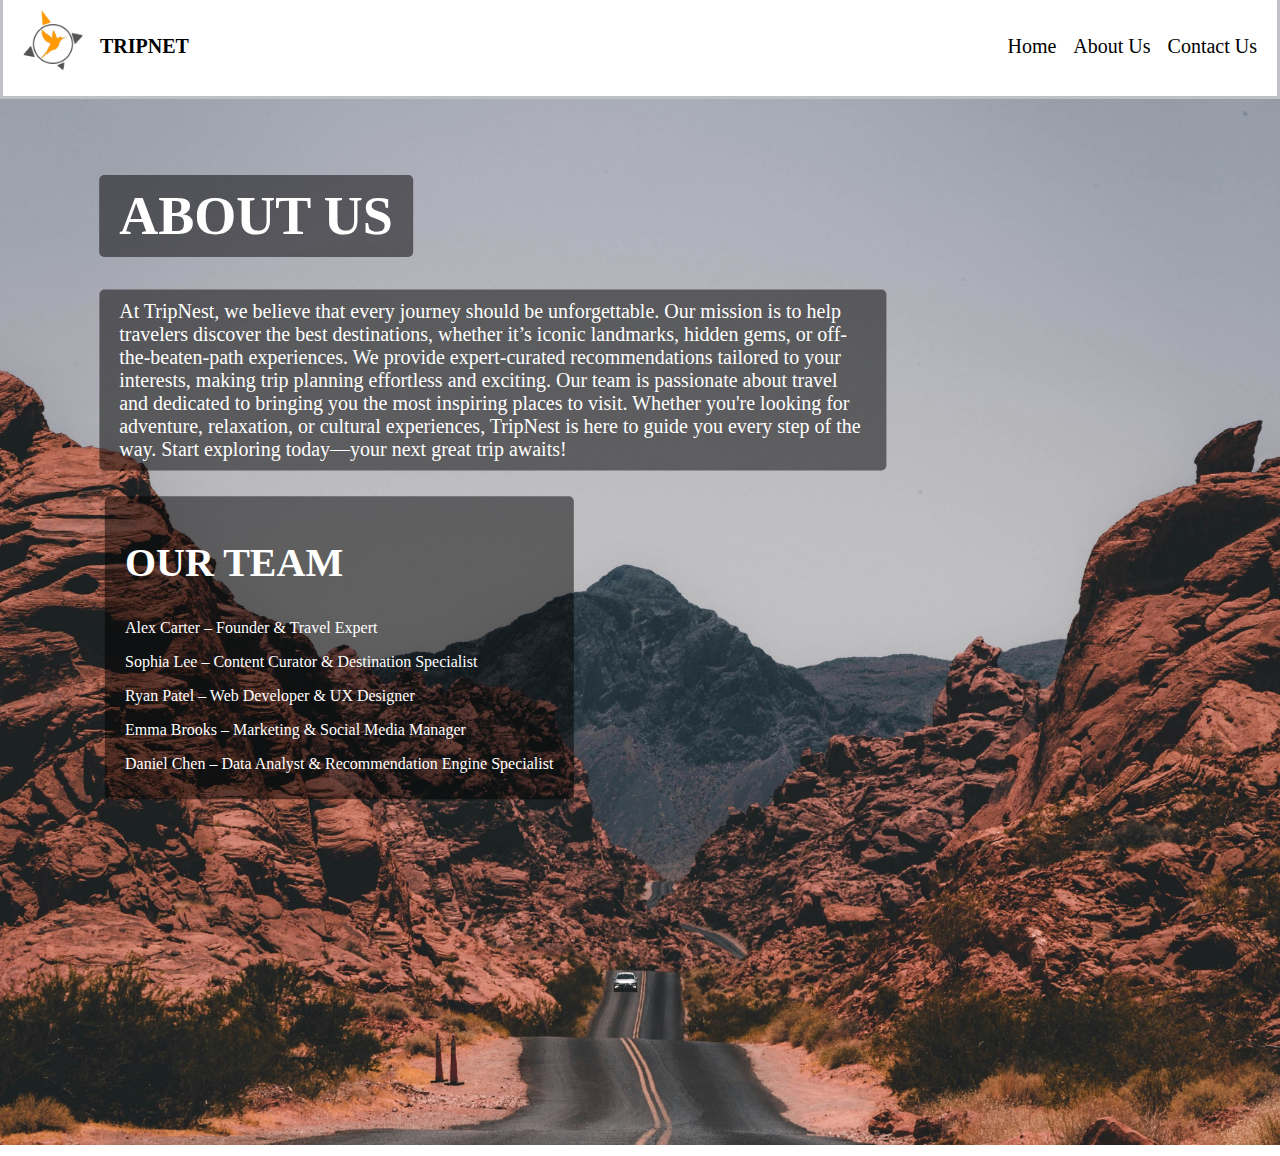
==== travel_recommendation_aboutus.html @ 95cdb9ea "test commit changed href link" ====
<!DOCTYPE html>
<html>
    <head>
        <title>TripNest</title>

        <link rel="stylesheet" href="/travelRecommendation/header.css">
        <link rel="stylesheet" href="/travelRecommendation/general.css">
        <link rel="stylesheet" href="/travelRecommendation/main.css">
       
    </head>
    <body>
        <header>
            <nav class="leftNav">
                <img class="logo" src="/travelRecommendation/images/Black and White Circular Art & Design Logo.png">
                 <H3>TRIPNET</H2>   
            </nav>
            <nav class="centerNavAboutUs">
                <a id="navLink" href="/index.html">Home</a>
                <a id="navLink" href="/travelRecommendation/travel_recommendation_aboutus.html">About Us</a>
                <a id="navLink" href="/travelRecommendation/travel_recommendation_contactus.html">Contact Us</a>
            </nav>


    
        
        </header>
        <main>
            <div class="mainContainer">
                
                <img class="mainImage" src="/travelRecommendation/images/jake-blucker-tMzCrBkM99Y-unsplash.jpg" >
                
                
            </div>
            
            <h1 class="aboutusH1">ABOUT US</h1>
            <p class="aboutusP">
                At TripNest, we believe that every journey should be unforgettable. 
                Our mission is to help travelers discover the best destinations, 
                whether it’s iconic landmarks, hidden gems, or off-the-beaten-path experiences. 
                We provide expert-curated recommendations tailored to your interests, 
                making trip planning effortless and exciting.
                Our team is passionate about travel and dedicated to bringing you the most inspiring places to visit. 
                Whether you're looking for adventure, relaxation, or cultural experiences, 
                TripNest is here to guide you every step of the way.
                Start exploring today—your next great trip awaits!
            </p>

            
            <div class="ourTeam">
                <h2>OUR TEAM</h2>
                <p>
                    Alex Carter – Founder & Travel Expert
                </p>
                <p>
                    Sophia Lee – Content Curator & Destination Specialist
                </p>
                <p> 
                    Ryan Patel – Web Developer & UX Designer
                </p>
                <p>
                    Emma Brooks – Marketing & Social Media Manager
                </p> 
                <p> 
                    Daniel Chen – Data Analyst & Recommendation Engine Specialist
                </p>
            </div>
        </main>

        <script src="/travelRecommendation/travel_recommendation.js"></script>
    </body>
</html>
---- travelRecommendation/header.css ----
header{
    display: flex;
    justify-content: space-between;
    margin-top: -7px;
    border: 3px solid rgb(189, 193, 198);
  
  }

  .rightNav,
  .centerNav,
  .leftNav{
    display: flex;
    align-items: center;
    gap: 17px
  }

  .logo{
    width: 100px;
} 

.leftNav h3{
    font-family:'Trebuchet MS';
    font-size: 20px;
    margin-left: -20px;
}

  .centerNav {
    font-size: 20px;
    text-decoration: none;
  }
  

.searchContainer{
    display: flex;
    gap: 200px;
    border: 4px solid rgb(189, 193, 198);
    border-radius: 30px;
    border-color: #ff9a02;
    height: 51px;
    align-items: center;

}

.searchBar{
    font-size: 15px;
    border: none;
    outline: none;
    margin-left: 15px;
}

.searchButtonContainer{
    margin-right: 10px;
}

.RightNav button{
    color: rgb(222, 214, 214);
    background-color: #545454;
    border-radius: 20px;

}

/*styles for sub pages

ABOUT US*/

.centerNavAboutUs{
  display: flex;
  align-items: center;
  gap: 17px;
  margin-right: 20px;

  font-size: 20px;
  text-decoration: none;
}
---- travelRecommendation/general.css ----
a{
    text-decoration: none;
    
}
#navLink {
    color: black;
}
a:hover{
    text-decoration: underline;
}

a{
    color: black;
}
---- travelRecommendation/main.css ----
body{
    background-color: #ffffff;
    margin: 0;
}

.mainContainer{
position: relative;
display: inline-block;
}

.mainImage{
    width: 100%;
}


.mainText{
    position: absolute;
    top: 30%;
    left: 35%;
    transform: translate(-50%, -50%);
    color: white;
    font-size: 20px;
    background: rgba(0, 0, 0, 0.5); /* Optional: Adds a background for readability */
    padding: 10px 20px;
    border-radius: 5px;
}

.subP{
    position: absolute;
    top: 180%;
    left: 27%;
    right: 18%;
    transform: translate(-50%, -50%);
    color: white;
    font-size: 20px;
    background: rgba(0, 0, 0, 0.5); /* Optional: Adds a background for readability */
    padding: 10px 20px;
    border-radius: 5px;
}

.mainText h2{
    margin: 5px 0;
    font-size: 54px;
}

/*styling the recommendations*/

#recommendations-container {
    display: grid;
    grid-template-columns: repeat(auto-fill, minmax(250px, 1fr)); /* Responsive grid */
    gap: 20px;
    padding: 20px;
  }
  
  /* Styling for each recommendation item */
  
  
/* Pop-up Recommendations Container */
#recommendations-container {
    position: absolute;
    top: 70px;  /* Place it below the search bar */
    left: 50%;
    transform: translateX(-50%);  /* Center it horizontally */
    width: 80%;
    max-width: 600px;
    background-color: white;
    box-shadow: 0 4px 12px rgba(0, 0, 0, 0.1);
    padding: 20px;
    border-radius: 10px;
    z-index: 10;
    display: none; /* Hide by default */
  }
  /* Container for Recommendations */
#recommendations-container {
  display: block;  /* Make sure it's visible */
  padding: 20px;
  margin-top: 10px;
  background-color: #f8f8f8;
  max-width: 800px;
  margin: 20px auto;
}

/* Ensure temple and beach items are visible */
.temple, .beach {
  background-color: white;
  padding: 15px;
  margin-bottom: 10px;
  border-radius: 10px;
  box-shadow: 0 4px 12px rgba(0, 0, 0, 0.1);
  display: block;  /* Make sure they are displayed */
  margin: 10px 0;
  text-align: center;
}

.temple img, .beach img {
  width: 100%;
  height: auto;
  border-radius: 5px;
}

.temple h3, .beach h3 {
  font-size: 18px;
  margin-top: 10px;
}

.temple p, .beach p {
  font-size: 14px;
  color: #555;
}

 
/* Stylings For Sub Pages*/

/*About Us*/

.aboutusH1{
    position: absolute;
    top: 20%;
    left: 20%;
    transform: translate(-50%, -50%);
    color: white;
    font-size: 54px;
    background: rgba(0, 0, 0, 0.5); /* Optional: Adds a background for readability */
    padding: 10px 20px;
    border-radius: 5px;
}

.aboutusP{
    position: absolute;
    top: 40%;
    left: 38.5%;
    transform: translate(-50%, -50%);
    color: white;
    font-size: 20px;
    background: rgba(0, 0, 0, 0.5); /* Optional: Adds a background for readability */
    padding: 10px 20px;
    border-radius: 5px;
}

.ourTeam{
    position: absolute;
    top: 72%;
    left: 26.5%;
    transform: translate(-50%, -50%);
    color: white;
    background: rgba(0, 0, 0, 0.5); /* Optional: Adds a background for readability */
    padding: 10px 20px;
    border-radius: 5px;
}

.ourTeam H2{
    font-size: 40px;
}

/*CONTACT US*/

.contactusH1{
    position: absolute;
    top: 20%;
    left: 50%;
    transform: translate(-50%, -50%);
    color: white;
    font-size: 54px;
    background: rgba(0, 0, 0, 0.5); /* Optional: Adds a background for readability */
    padding: 10px 20px;
    border-radius: 5px;
}

.contactField{
    position: absolute;
    top: 54%;
    left: 50%;
    transform: translate(-50%, -50%);
    color: white;
    font-size: 30px;
    background: rgba(0, 0, 0, 0.5); /* Optional: Adds a background for readability */
    padding: 10px 20px;
    border-radius: 5px;
}

.contactField input, textarea{
    font-size: 25px;
}

.contactField button{
    width: 100%;
}
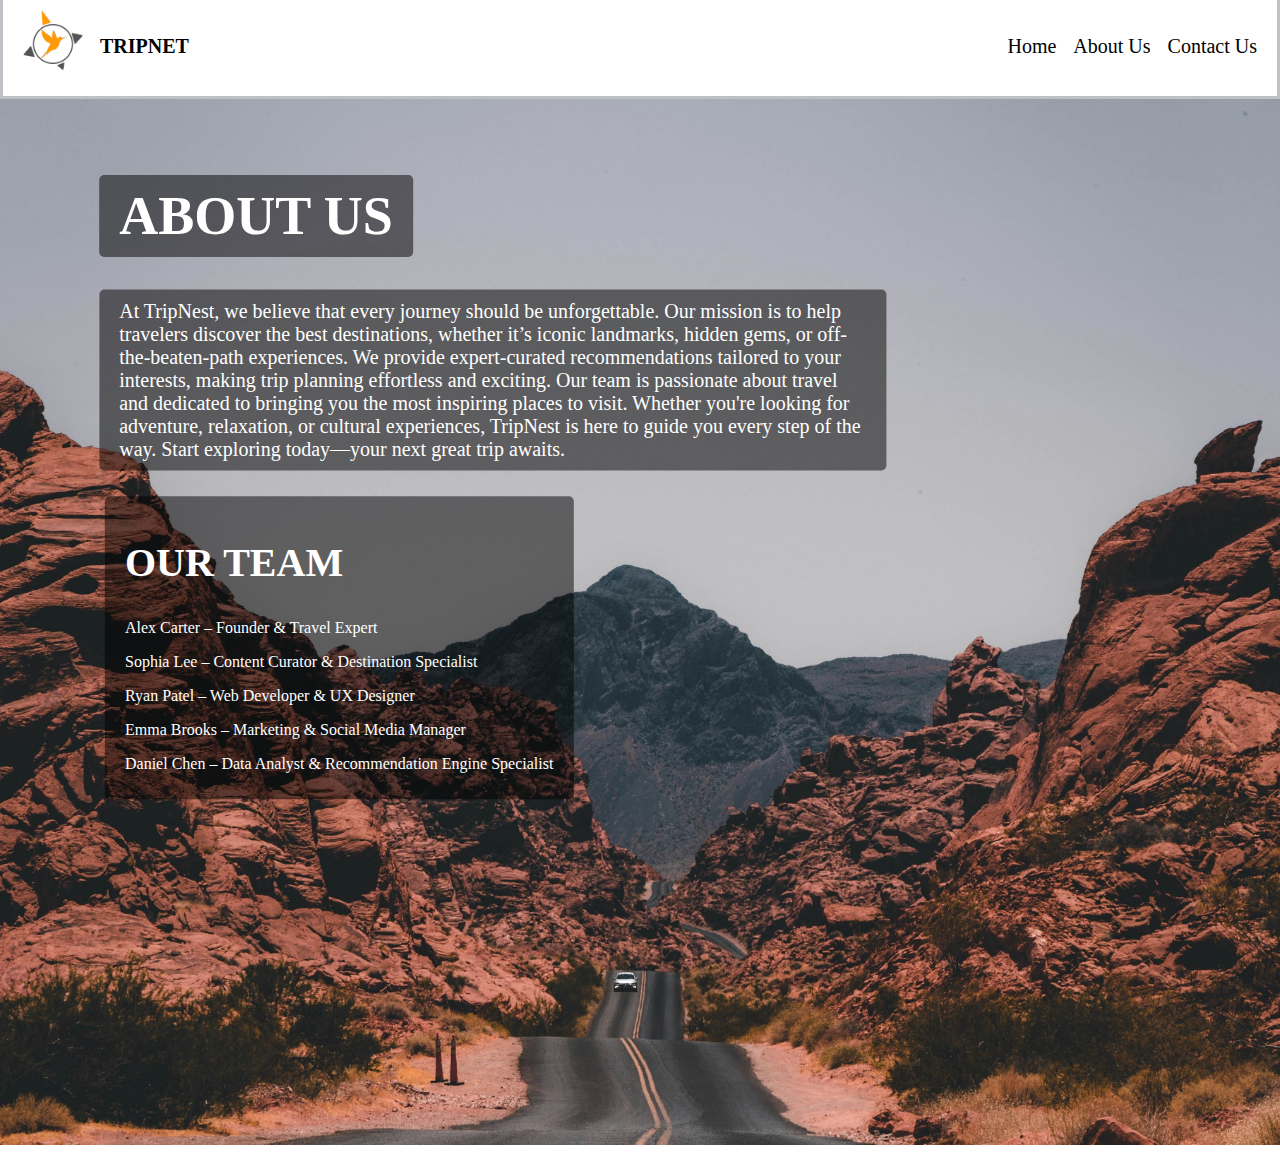
==== commit 86ba6da8: "git pages change" ====
--- a/travel_recommendation_aboutus.html
+++ b/travel_recommendation_aboutus.html
@@ -3,21 +3,21 @@
     <head>
         <title>TripNest</title>
 
-        <link rel="stylesheet" href="/travelRecommendation/header.css">
-        <link rel="stylesheet" href="/travelRecommendation/general.css">
-        <link rel="stylesheet" href="/travelRecommendation/main.css">
+        <link rel="stylesheet" href="/header.css">
+        <link rel="stylesheet" href="/general.css">
+        <link rel="stylesheet" href="/main.css">
        
     </head>
     <body>
         <header>
             <nav class="leftNav">
-                <img class="logo" src="/travelRecommendation/images/Black and White Circular Art & Design Logo.png">
+                <img class="logo" src="/Black and White Circular Art & Design Logo.png">
                  <H3>TRIPNET</H2>   
             </nav>
             <nav class="centerNavAboutUs">
                 <a id="navLink" href="/index.html">Home</a>
-                <a id="navLink" href="/travelRecommendation/travel_recommendation_aboutus.html">About Us</a>
-                <a id="navLink" href="/travelRecommendation/travel_recommendation_contactus.html">Contact Us</a>
+                <a id="navLink" href="/travel_recommendation_aboutus.html">About Us</a>
+                <a id="navLink" href="/travel_recommendation_contactus.html">Contact Us</a>
             </nav>
 
 
@@ -25,9 +25,10 @@
         
         </header>
         <main>
+            
             <div class="mainContainer">
                 
-                <img class="mainImage" src="/travelRecommendation/images/jake-blucker-tMzCrBkM99Y-unsplash.jpg" >
+                <img class="mainImage" src="/jake-blucker-tMzCrBkM99Y-unsplash.jpg" >
                 
                 
             </div>
@@ -42,7 +43,7 @@
                 Our team is passionate about travel and dedicated to bringing you the most inspiring places to visit. 
                 Whether you're looking for adventure, relaxation, or cultural experiences, 
                 TripNest is here to guide you every step of the way.
-                Start exploring today—your next great trip awaits!
+                Start exploring today—your next great trip awaits.
             </p>
 
             
--- a/header.css
+++ b/header.css
@@ -0,0 +1,74 @@
+header{
+    display: flex;
+    justify-content: space-between;
+    margin-top: -7px;
+    border: 3px solid rgb(189, 193, 198);
+  
+  }
+
+  .rightNav,
+  .centerNav,
+  .leftNav{
+    display: flex;
+    align-items: center;
+    gap: 17px
+  }
+
+  .logo{
+    width: 100px;
+} 
+
+.leftNav h3{
+    font-family:'Trebuchet MS';
+    font-size: 20px;
+    margin-left: -20px;
+}
+
+  .centerNav {
+    font-size: 20px;
+    text-decoration: none;
+  }
+  
+
+.searchContainer{
+    display: flex;
+    gap: 200px;
+    border: 4px solid rgb(189, 193, 198);
+    border-radius: 30px;
+    border-color: #ff9a02;
+    height: 51px;
+    align-items: center;
+
+}
+
+.searchBar{
+    font-size: 15px;
+    border: none;
+    outline: none;
+    margin-left: 15px;
+}
+
+.searchButtonContainer{
+    margin-right: 10px;
+}
+
+.RightNav button{
+    color: rgb(222, 214, 214);
+    background-color: #545454;
+    border-radius: 20px;
+
+}
+
+/*styles for sub pages
+
+ABOUT US*/
+
+.centerNavAboutUs{
+  display: flex;
+  align-items: center;
+  gap: 17px;
+  margin-right: 20px;
+
+  font-size: 20px;
+  text-decoration: none;
+}--- a/general.css
+++ b/general.css
@@ -0,0 +1,14 @@
+a{
+    text-decoration: none;
+    
+}
+#navLink {
+    color: black;
+}
+a:hover{
+    text-decoration: underline;
+}
+
+a{
+    color: black;
+}--- a/main.css
+++ b/main.css
@@ -0,0 +1,187 @@
+body{
+    background-color: #ffffff;
+    margin: 0;
+}
+
+.mainContainer{
+position: relative;
+display: inline-block;
+}
+
+.mainImage{
+    width: 100%;
+}
+
+
+.mainText{
+    position: absolute;
+    top: 30%;
+    left: 35%;
+    transform: translate(-50%, -50%);
+    color: white;
+    font-size: 20px;
+    background: rgba(0, 0, 0, 0.5); /* Optional: Adds a background for readability */
+    padding: 10px 20px;
+    border-radius: 5px;
+}
+
+.subP{
+    position: absolute;
+    top: 180%;
+    left: 27%;
+    right: 18%;
+    transform: translate(-50%, -50%);
+    color: white;
+    font-size: 20px;
+    background: rgba(0, 0, 0, 0.5); /* Optional: Adds a background for readability */
+    padding: 10px 20px;
+    border-radius: 5px;
+}
+
+.mainText h2{
+    margin: 5px 0;
+    font-size: 54px;
+}
+
+/*styling the recommendations*/
+
+#recommendations-container {
+    display: grid;
+    grid-template-columns: repeat(auto-fill, minmax(250px, 1fr)); /* Responsive grid */
+    gap: 20px;
+    padding: 20px;
+  }
+  
+  /* Styling for each recommendation item */
+  
+  
+/* Pop-up Recommendations Container */
+#recommendations-container {
+    position: absolute;
+    top: 70px;  /* Place it below the search bar */
+    left: 50%;
+    transform: translateX(-50%);  /* Center it horizontally */
+    width: 80%;
+    max-width: 600px;
+    background-color: white;
+    box-shadow: 0 4px 12px rgba(0, 0, 0, 0.1);
+    padding: 20px;
+    border-radius: 10px;
+    z-index: 10;
+    display: none; /* Hide by default */
+  }
+  /* Container for Recommendations */
+#recommendations-container {
+  display: block;  /* Make sure it's visible */
+  padding: 20px;
+  margin-top: 10px;
+  background-color: #f8f8f8;
+  max-width: 800px;
+  margin: 20px auto;
+}
+
+/* Ensure temple and beach items are visible */
+.temple, .beach {
+  background-color: white;
+  padding: 15px;
+  margin-bottom: 10px;
+  border-radius: 10px;
+  box-shadow: 0 4px 12px rgba(0, 0, 0, 0.1);
+  display: block;  /* Make sure they are displayed */
+  margin: 10px 0;
+  text-align: center;
+}
+
+.temple img, .beach img {
+  width: 100%;
+  height: auto;
+  border-radius: 5px;
+}
+
+.temple h3, .beach h3 {
+  font-size: 18px;
+  margin-top: 10px;
+}
+
+.temple p, .beach p {
+  font-size: 14px;
+  color: #555;
+}
+
+ 
+/* Stylings For Sub Pages*/
+
+/*About Us*/
+
+.aboutusH1{
+    position: absolute;
+    top: 20%;
+    left: 20%;
+    transform: translate(-50%, -50%);
+    color: white;
+    font-size: 54px;
+    background: rgba(0, 0, 0, 0.5); /* Optional: Adds a background for readability */
+    padding: 10px 20px;
+    border-radius: 5px;
+}
+
+.aboutusP{
+    position: absolute;
+    top: 40%;
+    left: 38.5%;
+    transform: translate(-50%, -50%);
+    color: white;
+    font-size: 20px;
+    background: rgba(0, 0, 0, 0.5); /* Optional: Adds a background for readability */
+    padding: 10px 20px;
+    border-radius: 5px;
+}
+
+.ourTeam{
+    position: absolute;
+    top: 72%;
+    left: 26.5%;
+    transform: translate(-50%, -50%);
+    color: white;
+    background: rgba(0, 0, 0, 0.5); /* Optional: Adds a background for readability */
+    padding: 10px 20px;
+    border-radius: 5px;
+}
+
+.ourTeam H2{
+    font-size: 40px;
+}
+
+/*CONTACT US*/
+
+.contactusH1{
+    position: absolute;
+    top: 20%;
+    left: 50%;
+    transform: translate(-50%, -50%);
+    color: white;
+    font-size: 54px;
+    background: rgba(0, 0, 0, 0.5); /* Optional: Adds a background for readability */
+    padding: 10px 20px;
+    border-radius: 5px;
+}
+
+.contactField{
+    position: absolute;
+    top: 54%;
+    left: 50%;
+    transform: translate(-50%, -50%);
+    color: white;
+    font-size: 30px;
+    background: rgba(0, 0, 0, 0.5); /* Optional: Adds a background for readability */
+    padding: 10px 20px;
+    border-radius: 5px;
+}
+
+.contactField input, textarea{
+    font-size: 25px;
+}
+
+.contactField button{
+    width: 100%;
+}